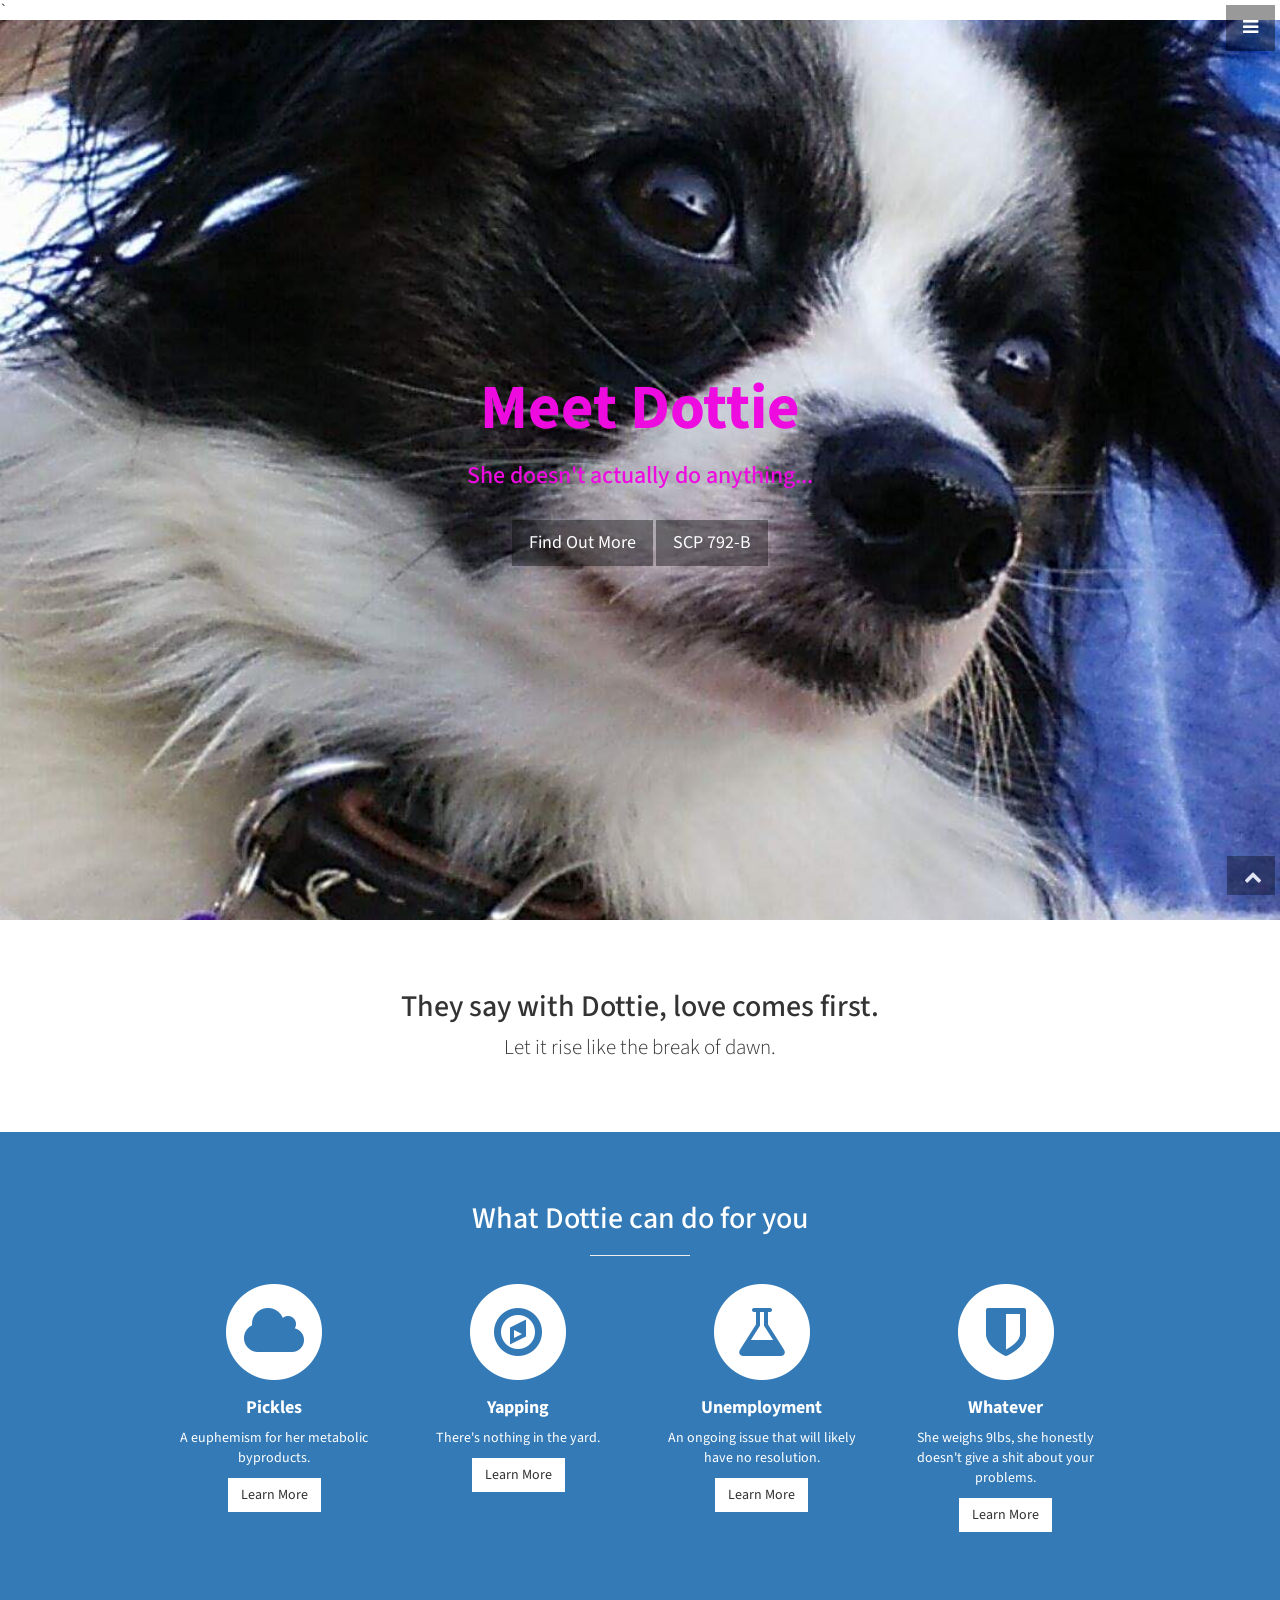
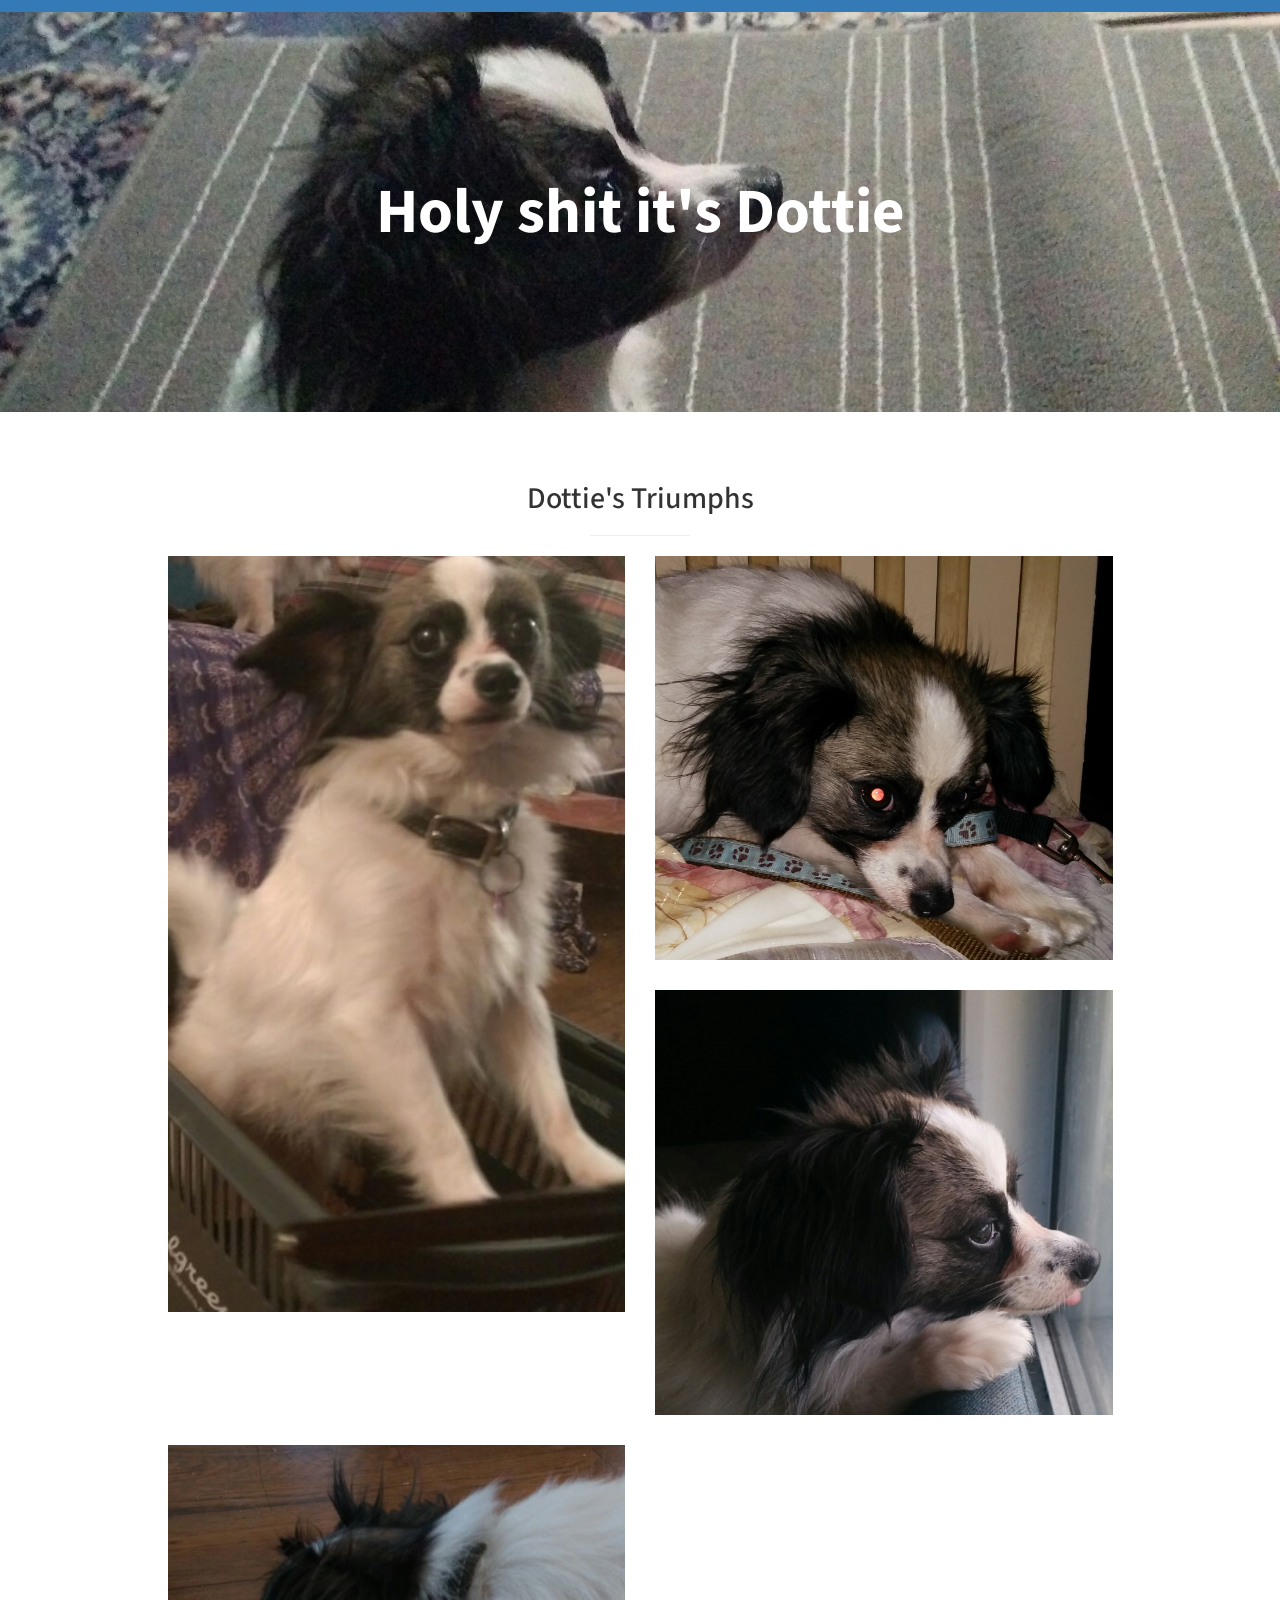
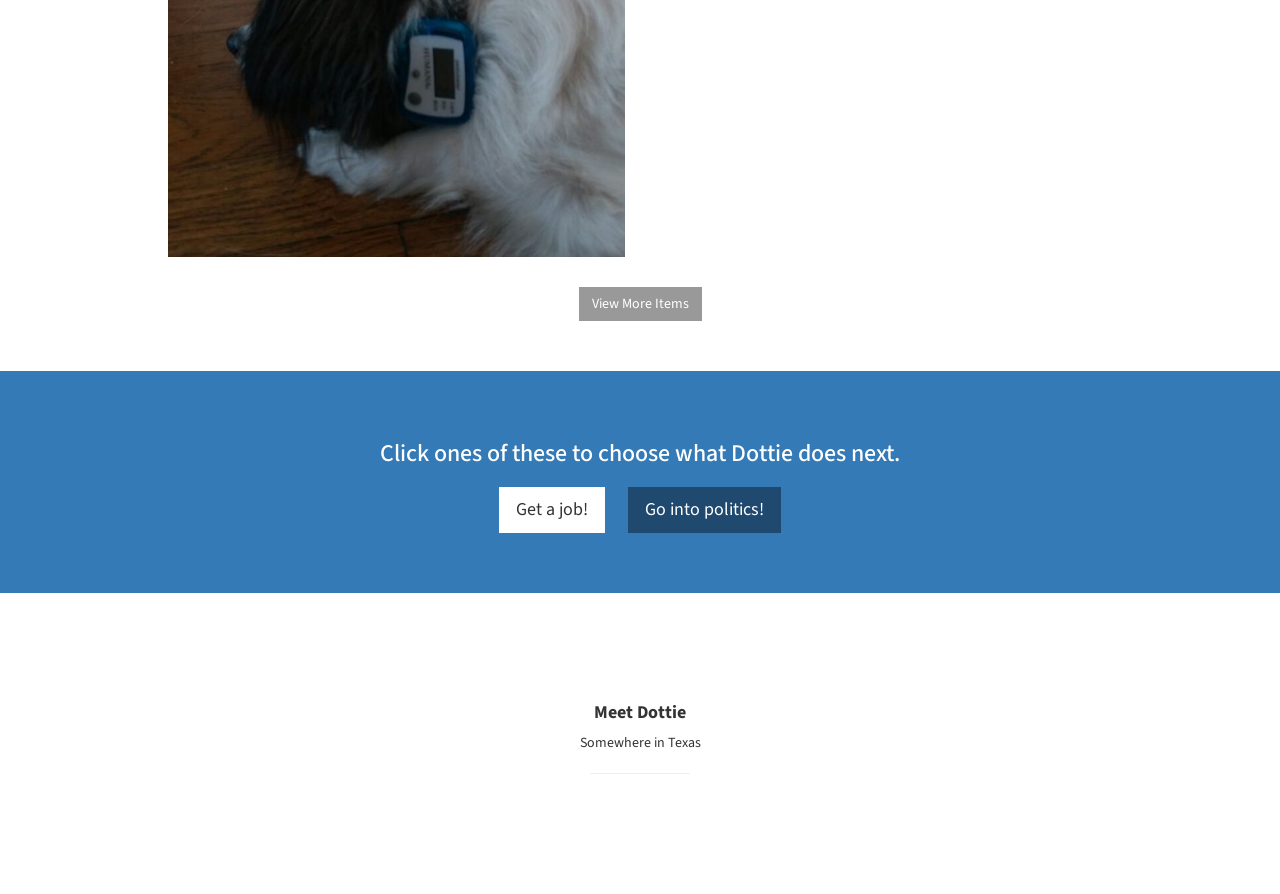
==== index.html @ 4654fd3f "initial backup" ====
<!DOCTYPE html>
<html lang="en">

<head>

    <meta charset="utf-8">
    <meta http-equiv="X-UA-Compatible" content="IE=edge">
    <meta name="viewport" content="width=device-width, initial-scale=1">
    <meta name="description" content="">
    <meta name="author" content="">

    <title>All hail Dottie</title>

    <!-- Bootstrap Core CSS -->
    <link href="css/bootstrap.min.css" rel="stylesheet">

    <!-- Custom CSS -->
    <link href="css/stylish-portfolio.css" rel="stylesheet">

    <!-- Custom Fonts -->
    <link href="font-awesome/css/font-awesome.min.css" rel="stylesheet" type="text/css">
    <link href="https://fonts.googleapis.com/css?family=Source+Sans+Pro:300,400,700,300italic,400italic,700italic" rel="stylesheet" type="text/css">

    <!-- HTML5 Shim and Respond.js IE8 support of HTML5 elements and media queries -->
    <!-- WARNING: Respond.js doesn't work if you view the page via file:// -->
    <!--[if lt IE 9]>
        <script src="https://oss.maxcdn.com/libs/html5shiv/3.7.0/html5shiv.js"></script>
        <script src="https://oss.maxcdn.com/libs/respond.js/1.4.2/respond.min.js"></script>
    <![endif]-->
`
</head>

<body>

    <!-- Navigation -->
    <a id="menu-toggle" href="#" class="btn btn-dark btn-lg toggle"><i class="fa fa-bars"></i></a>
    <nav id="sidebar-wrapper">
        <ul class="sidebar-nav">
            <a id="menu-close" href="#" class="btn btn-light btn-lg pull-right toggle"><i class="fa fa-times"></i></a>
            <li class="sidebar-brand">
                <a href="#top" onclick=$("#menu-close").click();>Start Bootstrap</a>
            </li>
            <li>
                <a href="#top" onclick=$("#menu-close").click();>Home</a>
            </li>
            <li>
                <a href="#about" onclick=$("#menu-close").click();>About</a>
            </li>
            <li>
                <a href="#services" onclick=$("#menu-close").click();>Services</a>
            </li>
            <li>
                <a href="#portfolio" onclick=$("#menu-close").click();>Portfolio</a>
            </li>
            <li>
                <a href="#contact" onclick=$("#menu-close").click();>Contact</a>
            </li>
        </ul>
    </nav>

    <!-- Header -->
    <header id="top" class="header">
        <div class="text-vertical-center">
            <h1><font color=MediumBlue">Meet Dottie</h1>
            <h3>She doesn't actually do anything...</h3>
            </font>
            <br>
            <a href="#about" class="btn btn-dark btn-lg">Find Out More</a>
            <a href="scp.html" class="btn btn-dark btn-lg">SCP 792-B</a>
        </div>
    </header>

    <!-- About -->
    <section id="about" class="about">
        <div class="container">
            <div class="row">
                <div class="col-lg-12 text-center">
                    <h2>They say with Dottie, love comes first.</h2>
                    <p class="lead">Let it rise like the break of dawn.</p>
                </div>
            </div>
            <!-- /.row -->
        </div>
        <!-- /.container -->
    </section>

    <!-- Services -->
    <!-- The circle icons use Font Awesome's stacked icon classes. For more information, visit http://fontawesome.io/examples/ -->
    <section id="services" class="services bg-primary">
        <div class="container">
            <div class="row text-center">
                <div class="col-lg-10 col-lg-offset-1">
                    <h2>What Dottie can do for you</h2>
                    <hr class="small">
                    <div class="row">
                        <div class="col-md-3 col-sm-6">
                            <div class="service-item">
                                <span class="fa-stack fa-4x">
                                <i class="fa fa-circle fa-stack-2x"></i>
                                <i class="fa fa-cloud fa-stack-1x text-primary"></i>
                            </span>
                                <h4>
                                    <strong>Pickles</strong>
                                </h4>
                                <p>A euphemism for her metabolic byproducts.</p>
                                <a href="#" class="btn btn-light">Learn More</a>
                            </div>
                        </div>
                        <div class="col-md-3 col-sm-6">
                            <div class="service-item">
                                <span class="fa-stack fa-4x">
                                <i class="fa fa-circle fa-stack-2x"></i>
                                <i class="fa fa-compass fa-stack-1x text-primary"></i>
                            </span>
                                <h4>
                                    <strong>Yapping</strong>
                                </h4>
                                <p>There's nothing in the yard.</p>
                                <a href="#" class="btn btn-light">Learn More</a>
                            </div>
                        </div>
                        <div class="col-md-3 col-sm-6">
                            <div class="service-item">
                                <span class="fa-stack fa-4x">
                                <i class="fa fa-circle fa-stack-2x"></i>
                                <i class="fa fa-flask fa-stack-1x text-primary"></i>
                            </span>
                                <h4>
                                    <strong>Unemployment</strong>
                                </h4>
                                <p>An ongoing issue that will likely have no resolution.</p>
                                <a href="#" class="btn btn-light">Learn More</a>
                            </div>
                        </div>
                        <div class="col-md-3 col-sm-6">
                            <div class="service-item">
                                <span class="fa-stack fa-4x">
                                <i class="fa fa-circle fa-stack-2x"></i>
                                <i class="fa fa-shield fa-stack-1x text-primary"></i>
                            </span>
                                <h4>
                                    <strong>Whatever</strong>
                                </h4>
                                <p>She weighs 9lbs, she honestly doesn't give a shit about your problems.</p>
                                <a href="#" class="btn btn-light">Learn More</a>
                            </div>
                        </div>
                    </div>
                    <!-- /.row (nested) -->
                </div>
                <!-- /.col-lg-10 -->
            </div>
            <!-- /.row -->
        </div>
        <!-- /.container -->
    </section>

    <!-- Callout -->
    <aside class="callout">
        <div class="text-vertical-center">
            <h1>Holy shit it's Dottie</h1>
        </div>
    </aside>

    <!-- Portfolio -->
    <section id="portfolio" class="portfolio">
        <div class="container">
            <div class="row">
                <div class="col-lg-10 col-lg-offset-1 text-center">
                    <h2>Dottie's Triumphs</h2>
                    <hr class="small">
                    <div class="row">
                        <div class="col-md-6">
                            <div class="portfolio-item">
                                <a href="#">
                                    <img class="img-portfolio img-responsive" src="dot/cart.jpg">
                                </a>
                            </div>
                        </div>
                        <div class="col-md-6">
                            <div class="portfolio-item">
                                <a href="#">
                                    <img class="img-portfolio img-responsive" src="dot/evil.jpg">
                                </a>
                            </div>
                        </div>
                        <div class="col-md-6">
                            <div class="portfolio-item">
                                <a href="#">
                                    <img class="img-portfolio img-responsive" src="dot/profile.jpg">
                                </a>
                            </div>
                        </div>
                        <div class="col-md-6">
                            <div class="portfolio-item">
                                <a href="#">
                                    <img class="img-portfolio img-responsive" src="dot/tracker.jpg">
                                </a>
                            </div>
                        </div>
                    </div>
                    <!-- /.row (nested) -->
                    <a href="#" class="btn btn-dark">View More Items</a>
                </div>
                <!-- /.col-lg-10 -->
            </div>
            <!-- /.row -->
        </div>
        <!-- /.container -->
    </section>

    <!-- Call to Action -->
    <aside class="call-to-action bg-primary">
        <div class="container">
            <div class="row">
                <div class="col-lg-12 text-center">
                    <h3>Click ones of these to choose what Dottie does next.</h3>
                    <a href="#" class="btn btn-lg btn-light">Get a job!</a>
                    <a href="#" class="btn btn-lg btn-dark">Go into politics!</a>
                </div>
            </div>
        </div>
    </aside>
    <!-- Footer -->
    <footer>
        <div class="container">
            <div class="row">
                <div class="col-lg-10 col-lg-offset-1 text-center">
                    <h4><strong>Meet Dottie</strong>
                    </h4>
                    <p>Somewhere in Texas
                    <br>
                    <hr class="small">
                </div>
            </div>
        </div>
        <a id="to-top" href="#top" class="btn btn-dark btn-lg"><i class="fa fa-chevron-up fa-fw fa-1x"></i></a>
    </footer>

    <!-- jQuery -->
    <script src="js/jquery.js"></script>

    <!-- Bootstrap Core JavaScript -->
    <script src="js/bootstrap.min.js"></script>

    <!-- Custom Theme JavaScript -->
    <script>
    // Closes the sidebar menu
    $("#menu-close").click(function(e) {
        e.preventDefault();
        $("#sidebar-wrapper").toggleClass("active");
    });
    // Opens the sidebar menu
    $("#menu-toggle").click(function(e) {
        e.preventDefault();
        $("#sidebar-wrapper").toggleClass("active");
    });
    // Scrolls to the selected menu item on the page
    $(function() {
        $('a[href*=#]:not([href=#],[data-toggle],[data-target],[data-slide])').click(function() {
            if (location.pathname.replace(/^\//, '') == this.pathname.replace(/^\//, '') || location.hostname == this.hostname) {
                var target = $(this.hash);
                target = target.length ? target : $('[name=' + this.hash.slice(1) + ']');
                if (target.length) {
                    $('html,body').animate({
                        scrollTop: target.offset().top
                    }, 1000);
                    return false;
                }
            }
        });
    });
    //#to-top button appears after scrolling
    var fixed = false;
    $(document).scroll(function() {
        if ($(this).scrollTop() > 250) {
            if (!fixed) {
                fixed = true;
                // $('#to-top').css({position:'fixed', display:'block'});
                $('#to-top').show("slow", function() {
                    $('#to-top').css({
                        position: 'fixed',
                        display: 'block'
                    });
                });
            }
        } else {
            if (fixed) {
                fixed = false;
                $('#to-top').hide("slow", function() {
                    $('#to-top').css({
                        display: 'none'
                    });
                });
            }
        }
    });
    // Disable Google Maps scrolling
    // See http://stackoverflow.com/a/25904582/1607849
    // Disable scroll zooming and bind back the click event
    var onMapMouseleaveHandler = function(event) {
        var that = $(this);
        that.on('click', onMapClickHandler);
        that.off('mouseleave', onMapMouseleaveHandler);
        that.find('iframe').css("pointer-events", "none");
    }
    var onMapClickHandler = function(event) {
            var that = $(this);
            // Disable the click handler until the user leaves the map area
            that.off('click', onMapClickHandler);
            // Enable scrolling zoom
            that.find('iframe').css("pointer-events", "auto");
            // Handle the mouse leave event
            that.on('mouseleave', onMapMouseleaveHandler);
        }
        // Enable map zooming with mouse scroll when the user clicks the map
    $('.map').on('click', onMapClickHandler);
    </script>

</body>

</html>
---- css/stylish-portfolio.css ----
/*!
 * Start Bootstrap - Stylish Portfolio (http://startbootstrap.com/)
 * Copyright 2013-2016 Start Bootstrap
 * Licensed under MIT (https://github.com/BlackrockDigital/startbootstrap/blob/gh-pages/LICENSE)
 */

/* Global Styles */

html,
body {
    width: 100%;
    height: 100%;
}

body {
    font-family: "Source Sans Pro","Helvetica Neue",Helvetica,Arial,sans-serif;
}

.text-vertical-center {
    display: table-cell;
    text-align: center;
    vertical-align: middle;
}

.text-vertical-center h1 {
    margin: 0;
    padding: 0;
    font-size: 4.5em;
    font-weight: 700;
}

/* Custom Button Styles */

.btn-dark {
    border-radius: 0;
    color: #fff;
    background-color: rgba(0,0,0,0.4);
}

.btn-dark:hover,
.btn-dark:focus,
.btn-dark:active {
    color: #fff;
    background-color: rgba(0,0,0,0.7);
}

.btn-light {
    border-radius: 0;
    color: #333;
    background-color: rgb(255,255,255);
}

.btn-light:hover,
.btn-light:focus,
.btn-light:active {
    color: #333;
    background-color: rgba(255,255,255,0.8);
}

/* Custom Horizontal Rule */

hr.small {
    max-width: 100px;
}

/* Side Menu */

#sidebar-wrapper {
    z-index: 1000;
    position: fixed;
    right: 0;
    width: 250px;
    height: 100%;
    transform: translateX(250px);
    overflow-y: auto;
    background: #222;
    -webkit-transition: all 0.4s ease 0s;
    -moz-transition: all 0.4s ease 0s;
    -ms-transition: all 0.4s ease 0s;
    -o-transition: all 0.4s ease 0s;
    transition: all 0.4s ease 0s;
}

.sidebar-nav {
    position: absolute;
    top: 0;
    width: 250px;
    margin: 0;
    padding: 0;
    list-style: none;
}

.sidebar-nav li {
    text-indent: 20px;
    line-height: 40px;
}

.sidebar-nav li a {
    display: block;
    text-decoration: none;
    color: #999;
}

.sidebar-nav li a:hover {
    text-decoration: none;
    color: #fff;
    background: rgba(255,255,255,0.2);
}

.sidebar-nav li a:active,
.sidebar-nav li a:focus {
    text-decoration: none;
}

.sidebar-nav > .sidebar-brand {
    height: 55px;
    font-size: 18px;
    line-height: 55px;
}

.sidebar-nav > .sidebar-brand a {
    color: #999;
}

.sidebar-nav > .sidebar-brand a:hover {
    color: #fff;
    background: none;
}

#menu-toggle {
    z-index: 1;
    position: fixed;
    top: 0;
    right: 0;
}

#sidebar-wrapper.active {
    right: 250px;
    width: 250px;
    -webkit-transition: all 0.4s ease 0s;
    -moz-transition: all 0.4s ease 0s;
    -ms-transition: all 0.4s ease 0s;
    -o-transition: all 0.4s ease 0s;
    transition: all 0.4s ease 0s;
}

.toggle {
    margin: 5px 5px 0 0;
}

/* Header */

.header {
    display: table;
    position: relative;
    width: 100%;
    height: 100%;
    background: url(../img/bg.jpg) no-repeat center center scroll;
    -webkit-background-size: cover;
    -moz-background-size: cover;
    background-size: cover;
    -o-background-size: cover;
}

/* About */

.about {
    padding: 50px 0;
}

/* Services */

.services {
    padding: 50px 0;
}

.service-item {
    margin-bottom: 30px;
}

/* Callout */

.callout {
    display: table;
    width: 100%;
    height: 400px;
    color: #fff;
    background: url(../img/callout.jpg) no-repeat center center scroll;
    -webkit-background-size: cover;
    -moz-background-size: cover;
    background-size: cover;
    -o-background-size: cover;
}

/* Portfolio */

.portfolio {
    padding: 50px 0;
}

.portfolio-item {
    margin-bottom: 30px;
}

.img-portfolio {
    margin: 0 auto;
}

.img-portfolio:hover {
    opacity: 0.8;
}

/* Call to Action */

.call-to-action {
    padding: 50px 0;
}

.call-to-action .btn {
    margin: 10px;
}

/* Map */

.map {
    height: 500px;
}

@media(max-width:768px) {
    .map {
        height: 75%;
    }
}

.map iframe {
    pointer-events: none;
}

/* Footer */

footer {
    padding: 100px 0;
}

#to-top {
  display: none;
  position: fixed;
  bottom: 5px;
  right: 5px;
}
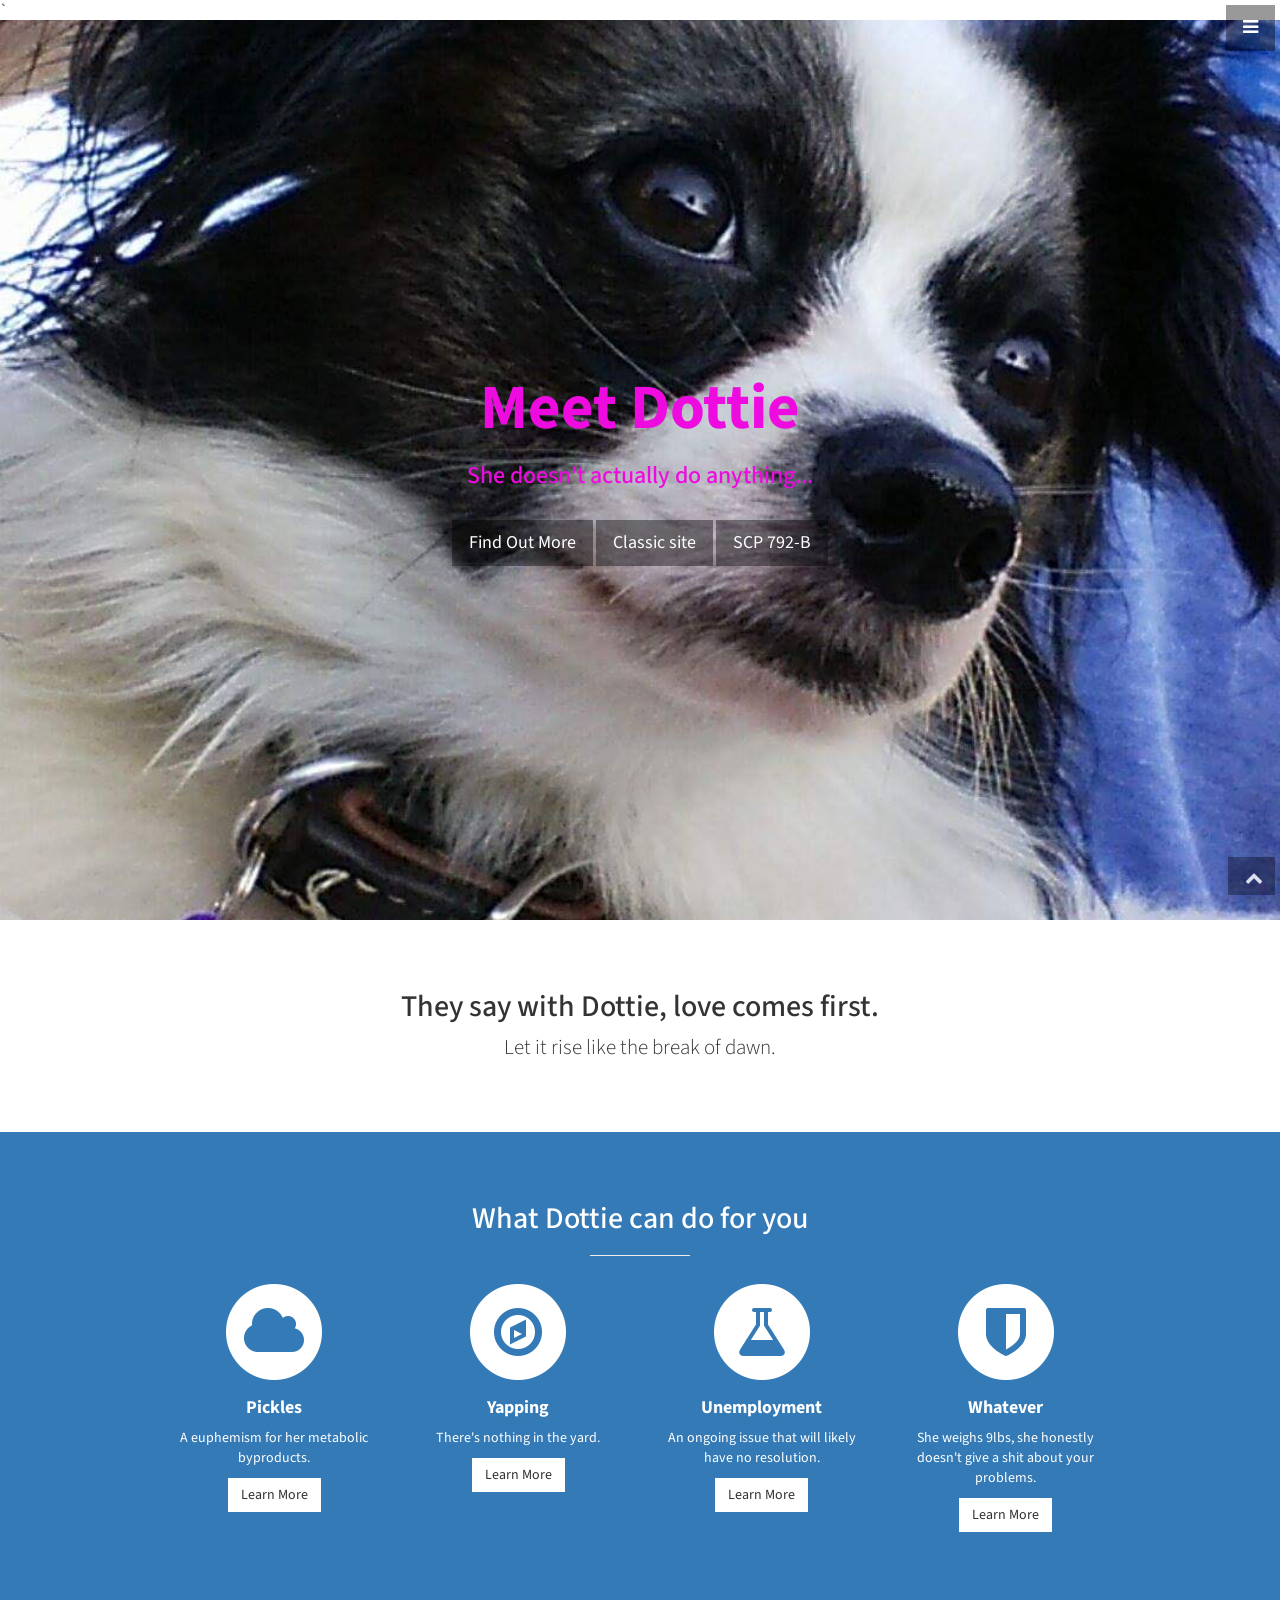
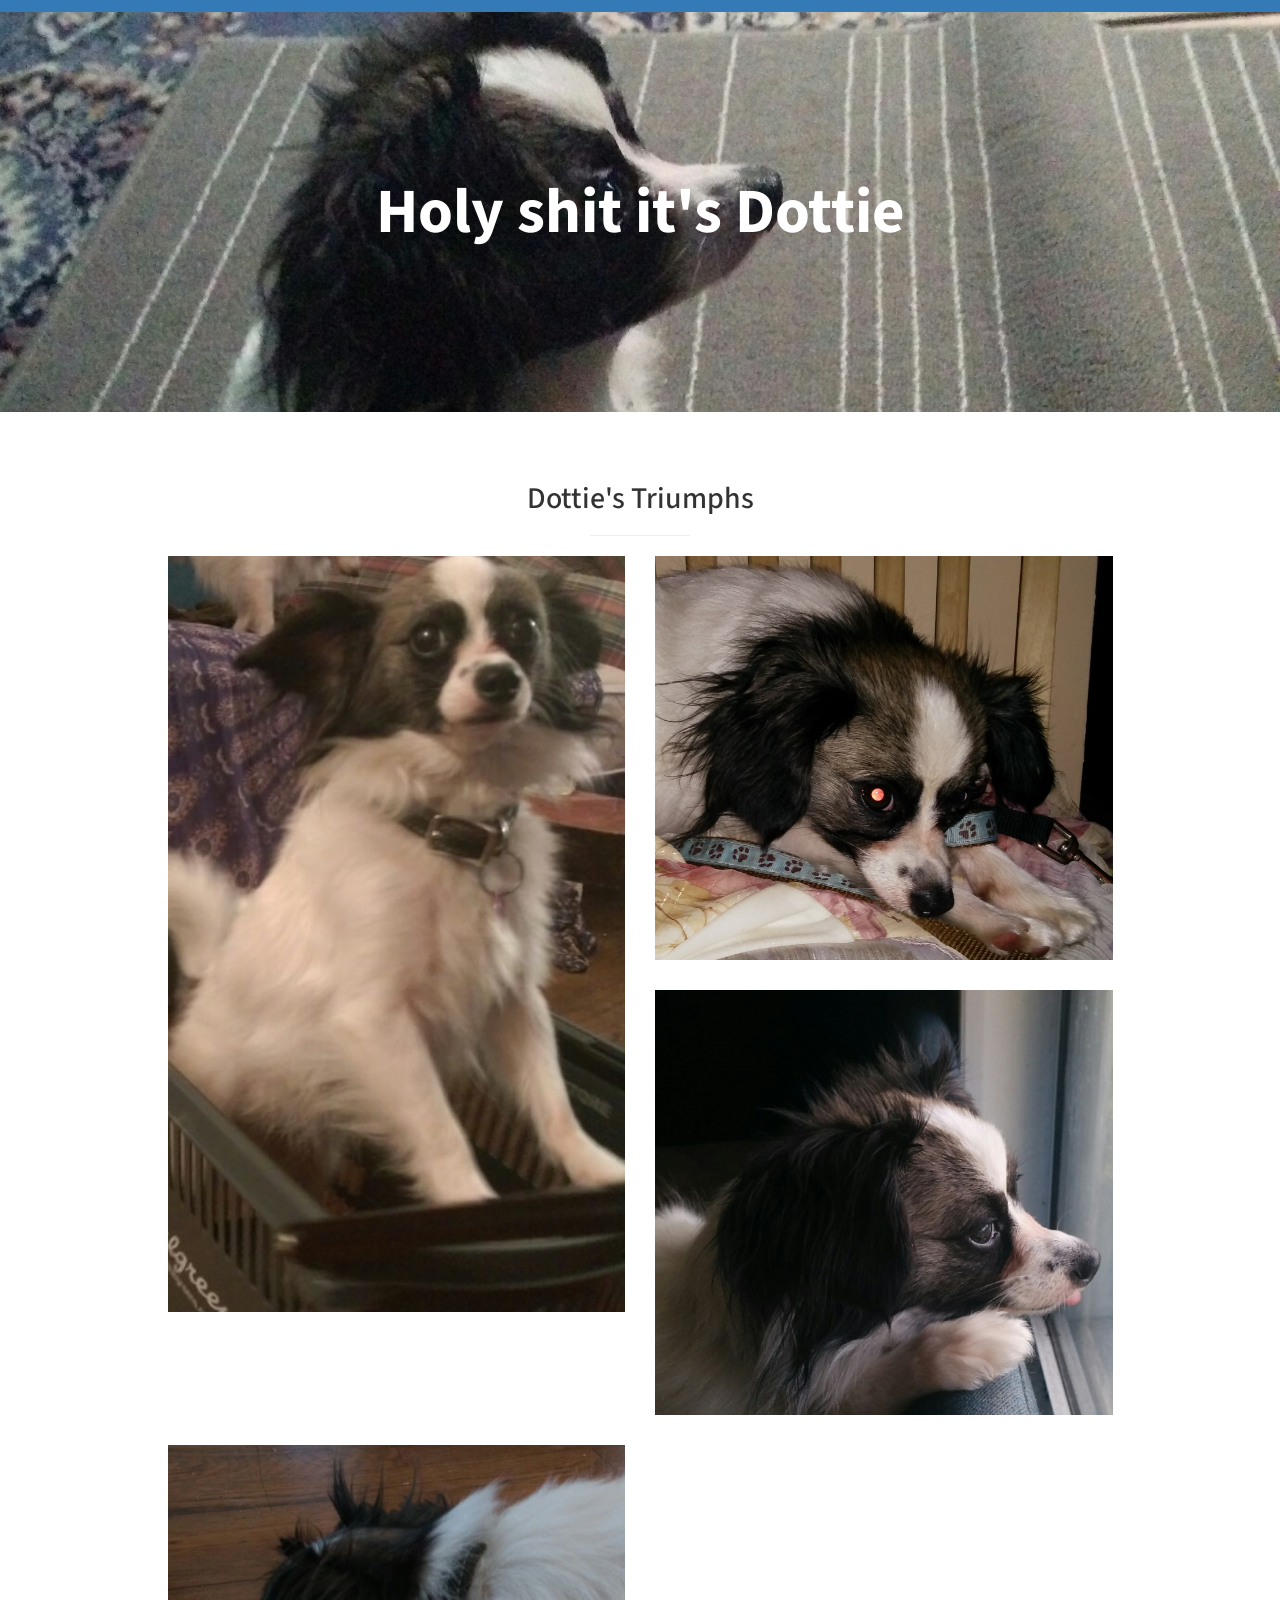
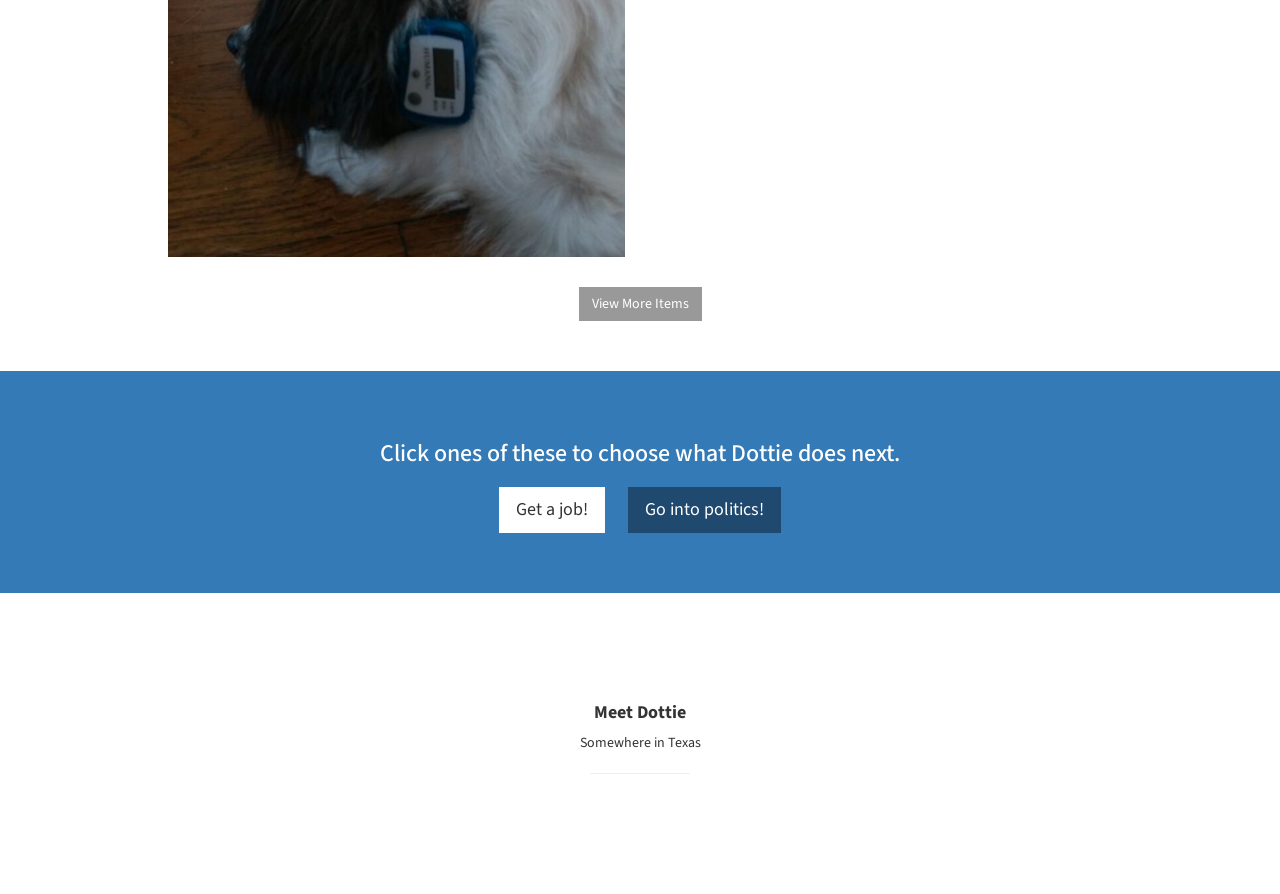
==== commit 2ae805ba: "add old site" ====
--- a/index.html
+++ b/index.html
@@ -66,6 +66,7 @@
             </font>
             <br>
             <a href="#about" class="btn btn-dark btn-lg">Find Out More</a>
+            <a href="old.html" class="btn btn-dark btn-lg">Classic site</a>
             <a href="scp.html" class="btn btn-dark btn-lg">SCP 792-B</a>
         </div>
     </header>
